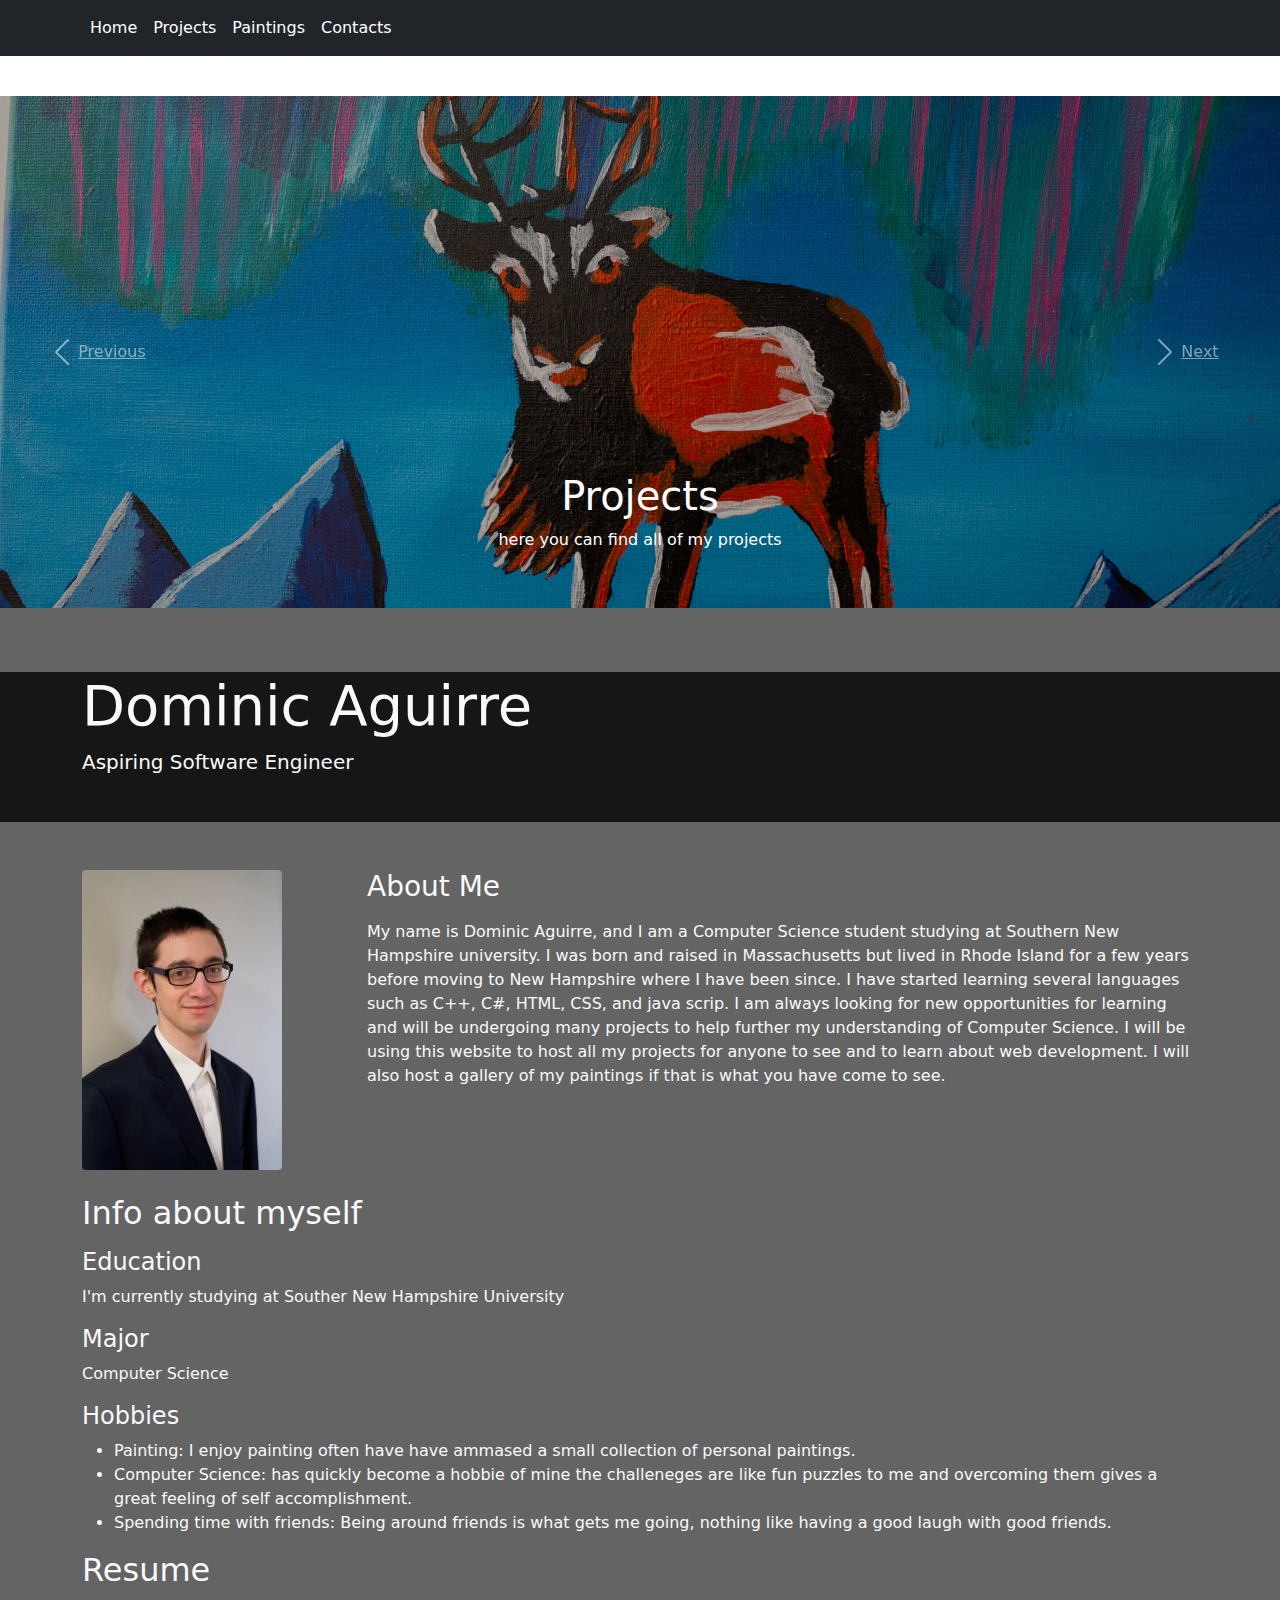
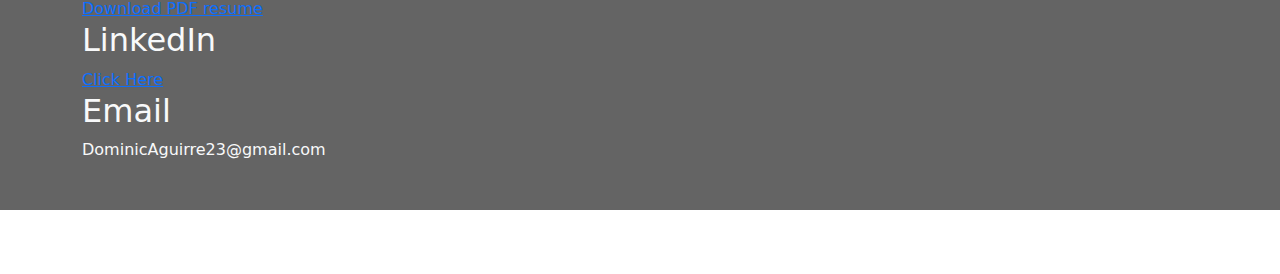
==== index.html @ 30d7d393 "Lots of updates" ====
<!DOCTYPE html>
<HTML lang = "en-us">
    <head>
        <title>Dominic Aguirre</title>
        <meta name="description" content="Personal Website">
        <meta name="author" content="Dominic Aguirre">
        <meta name="viewport" content="width=device-width, initial-scale=1, shrink-to-fit=no">
        <meta charset="utf-8">
        <link href="/styles/main.css" rel="stylesheet" type="text/css">
        <link rel="stylesheet" href="./styles/bootstrap.css">
    </head>
    <body class="text-light">

        <header>
            <nav class="navbar navbar-expand navbar-dark fixed-top bg-dark">
                <div class="container">
                    <!--Add the logo I decide on here 
                        <a class="navbar-brand" href="index.html">
                            <img src="imagelocationhere" width="30" height="30" class="d-inline-block align-top" alt=""> </a>
                        -->
                    <div class="collapse navbar-collapse" id="navbarCollapse">
                        <ul class="nav navbar-nav mr-auto">
                            <li class="new-item">
                                <a class="nav-link active" href="index.html">Home</a>
                            </li>
                            <li class="new-item">
                                <a class="nav-link active" href="projects.html">Projects</a>
                            </li>
                            <li class="new-item">
                                <a class="nav-link active" href="paintings.html">Paintings</a>
                            </li>
                            <li class="new-item">
                                <a class="nav-link active" href="contacts.html">Contacts</a>
                            </li>
                            

                        </ul>
                    </div>
                </div>
            </nav>
        </header>

        <main class="mt-5">

            <div id="welcomeCarousel" class="carousel slide" data-ride="carousel">
                <ol class="carousel-indicators">
                  <li data-target="#welcomeCarousel" data-slide-to="0" class="active"></li>
                  <li data-target="#welcomeCarousel" data-slide-to="1"></li>
                  <li data-target="#welcomeCarousel" data-slide-to="2"></li>
                </ol>
                <div class="carousel-inner">
                  <div class="carousel-item active welcome-carousel-image1">
                    <div class="container">
                      <div class="carousel-caption">
                        <h1>Projects</h1>
                        <p>here you can find all of my projects</p>
                      </div>
                    </div>
                  </div>
                  <div class="carousel-item welcome-carousel-image2">
                    <div class="container">
                      <div class="carousel-caption text-left">
                        <h1>Paintings</h1>
                        <p>All my paints on display</p>
                        <p><a class="btn btn-lg btn-primary" href="paintings.html" role="button">Sign up today</a></p>
                      </div>
                    </div>
                  </div>
                  <div class="carousel-item welcome-carousel-image3">
                    <div class="container">
                      <div class="carousel-caption text-right">
                        <h1>Contact page</h1>
                        <p>If you want to get in contact go here</p>
                        <p><a class="btn btn-lg btn-primary" href="contacts.html" role="button">Fruit pies</a></p>
                      </div>
                    </div>
                  </div>
                </div>
                <a class="carousel-control-prev" href="#welcomeCarousel" role="button" data-slide="prev">
                  <span class="carousel-control-prev-icon" aria-hidden="true"></span>
                  <span class="sr-only">Previous</span>
                </a>
                <a class="carousel-control-next" href="#welcomeCarousel" role="button" data-slide="next">
                  <span class="carousel-control-next-icon" aria-hidden="true"></span>
                  <span class="sr-only">Next</span>
                </a>
              </div>



            <div class="jumbotron jumbotron-code">
                <div class="container">
                    <h1 class="display-4">Dominic Aguirre</h1>
                    <p class="lead">Aspiring Software Engineer</p>
                </div>
             </div>

            <div class="container">

                <div class="row mt-5">
                    <div id="image" class="col-md-3">
                        <img src="./images/DSC02002(resize).jpg" class="rounded img-fluid" alt="./images/DSC02002.jpg"/>
                    </div>

                    <div class="col-md-9">
                        <h3 class="mb-3">About Me</h3>
                        <p>
                            My name is Dominic Aguirre, and I am a Computer Science student studying at Southern New Hampshire university. 
                            I was born and raised in Massachusetts but lived in Rhode Island for a few years before moving to New Hampshire 
                            where I have been since. I have started learning several languages such as C++, C#, HTML, CSS, and java scrip. 
                            I am always looking for new opportunities for learning and will be undergoing many projects to help further my 
                            understanding of Computer Science. I will be using this website to host all my projects for anyone to see and to 
                            learn about web development. I will also host a gallery of my paintings if that is what you have come to see.
                        </p>
                    </div>
                </div>

                <h2 class="mt-4">Info about myself</h2>

                <h4 class="mt-3">Education</h4>
                <p>I'm currently studying at Souther New Hampshire University</p>

                <h4>Major</h4>
                <p>Computer Science</p>

                <h4> Hobbies </h4>
                <ul>
                    <li>Painting: I enjoy painting often have have ammased a small collection of personal paintings.</li>
                    <li>Computer Science: has quickly become a hobbie of mine the challeneges are like fun puzzles 
                    to me and overcoming them gives a great feeling of self accomplishment.</li>
                    <li>Spending time with friends: Being around friends is what gets me going, nothing like having a good laugh with good friends.</li>
                </ul>

                <h2>Resume</h2>
                <a href="./downloads/Dominic_Resume.pdf"> Download PDF resume </a> 

                <h2>LinkedIn</h2>
                <a href="https://www.linkedin.com/in/dominic-aguirre-250317196/">Click Here</a>

                <h2>Email</h2>
                <p class="pb-5">DominicAguirre23@gmail.com</p>
                </div>
        </main>

        <script src="js/jquery.js"></script>
        <script src="js/bootstrap.js"></script>

    </body>
</HTML>
---- styles/main.css ----
body {
    background-image: url(../images/background.png);
    background-size: cover;
    background-repeat:repeat;
    padding-top: 3rem;
    padding-bottom: 3rem;
    color: rgb(250,250,250);
}

.jumbotron-code{
   background-color: rgb(22, 22, 22);
}
.jumbotron{
    height: 150px;
    
}
main{
    background-color: rgba(73, 73, 73, 0.85);
}
.carousel {
    margin-bottom: 4rem;
  }
  
  .carousel-caption {
    bottom: 3rem;
    z-index: 10;
  }

  .carousel-item {
    height: 32rem;
    max-width: 100vw;
    background-size: cover;
    background-position: center center;
    background-repeat: no-repeat;
  }

  .welcome-carousel-image1{
    box-shadow: inset 0 0 0 100vw rgba(0,0,0,0.3);
    background-image:url('../images/reindeer-zoom.jpg');
  }

  .welcome-carousel-image2{
    box-shadow: inset 0 0 0 100vw rgba(0,0,0,0.3);
    background-image:url('../images/lion-geometric-zoom.jpg');
  }

  .welcome-carousel-image3{
    box-shadow: inset 0 0 0 100vw rgba(0,0,0,0.3);
    background-image:url('../images/abstract-eagle-zoom.jpg');
  }
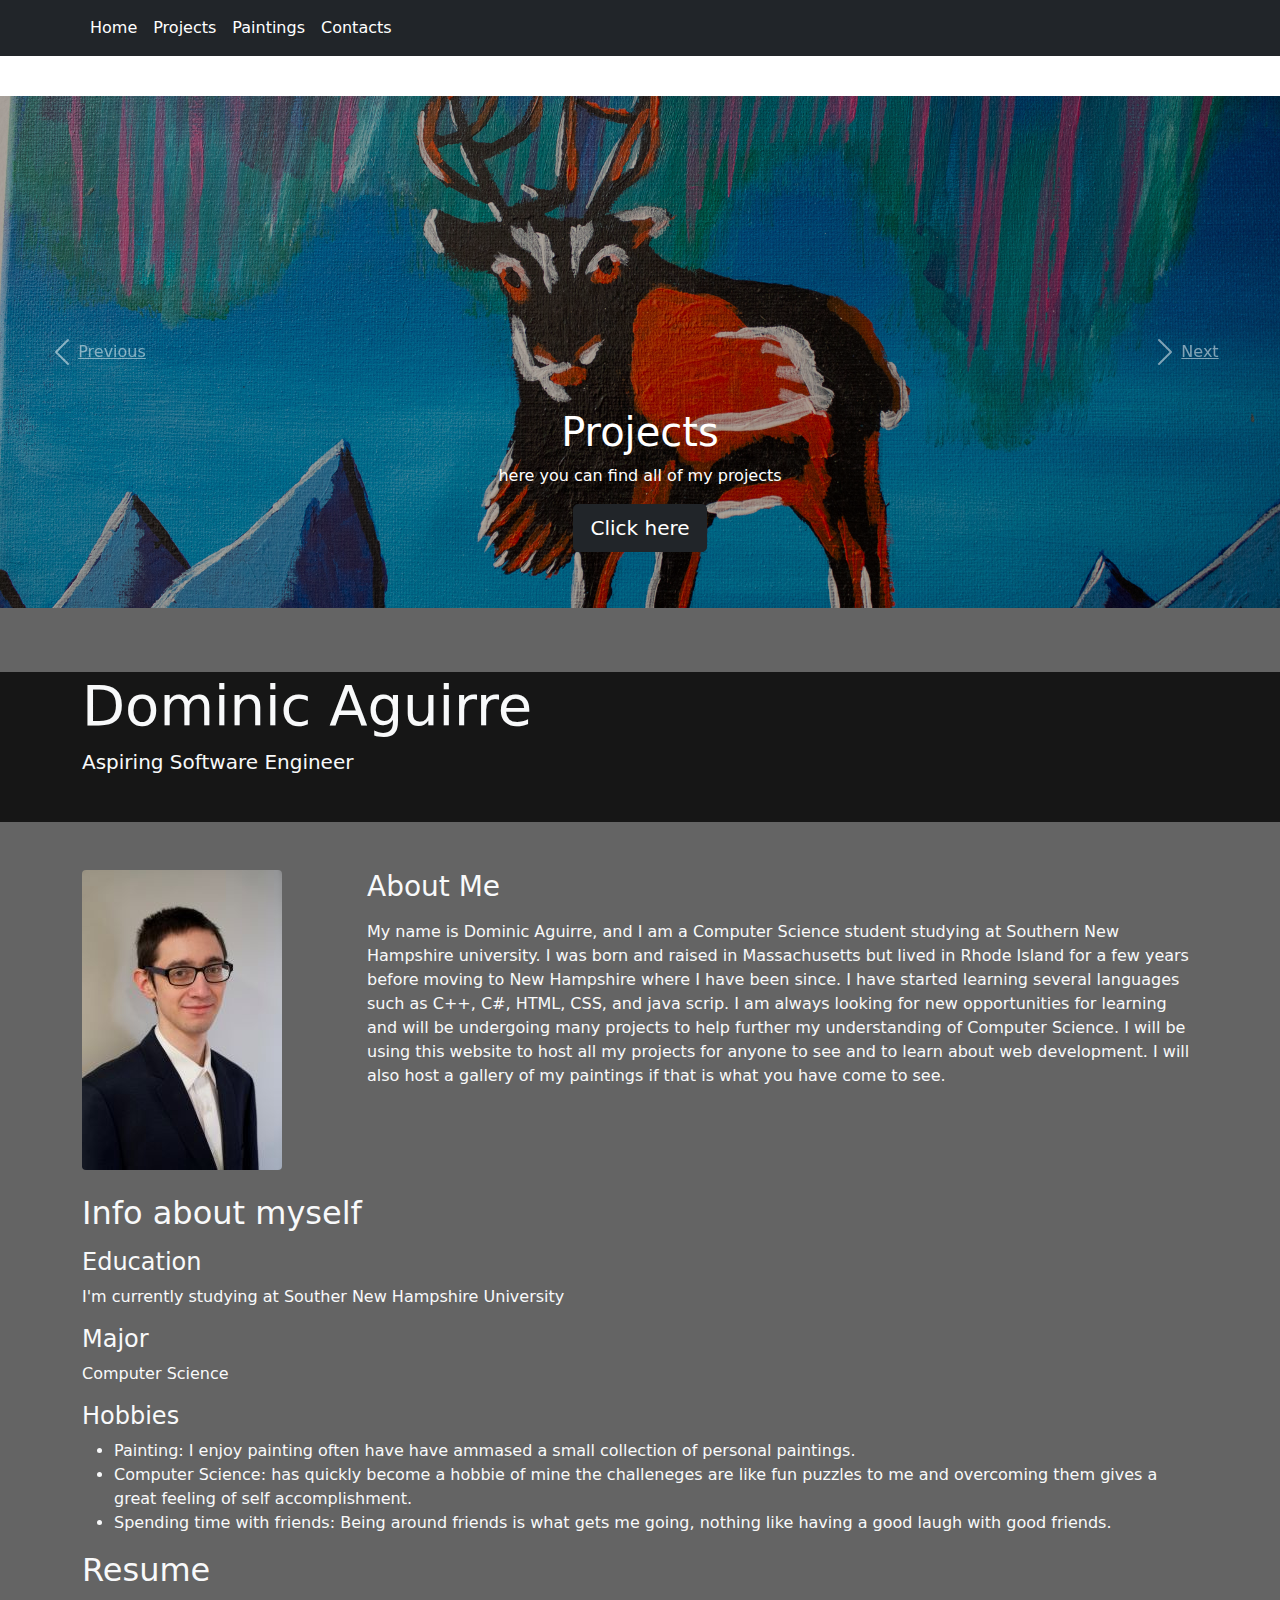
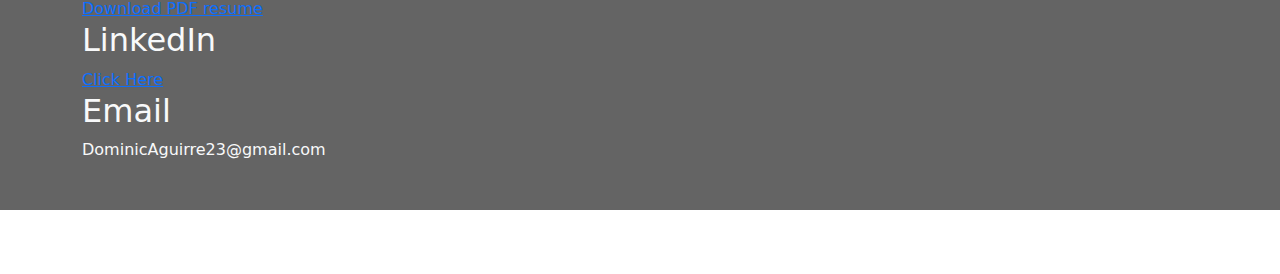
==== commit 8afd23eb: "updates" ====
--- a/index.html
+++ b/index.html
@@ -7,7 +7,7 @@
         <meta name="viewport" content="width=device-width, initial-scale=1, shrink-to-fit=no">
         <meta charset="utf-8">
         <link href="/styles/main.css" rel="stylesheet" type="text/css">
-        <link rel="stylesheet" href="./styles/bootstrap.css">
+        <link rel="stylesheet" href="./styles/bootstrap.css"><script src="js/jquery.js"></script>
     </head>
     <body class="text-light">
 
@@ -51,9 +51,10 @@
                 <div class="carousel-inner">
                   <div class="carousel-item active welcome-carousel-image1">
                     <div class="container">
-                      <div class="carousel-caption">
+                      <div class="carousel-caption d-none d-md-block">
                         <h1>Projects</h1>
                         <p>here you can find all of my projects</p>
+                        <p><a class="btn btn-lg btn-dark" href="projects.html" role="button">Click here</a></p>
                       </div>
                     </div>
                   </div>
@@ -62,7 +63,7 @@
                       <div class="carousel-caption text-left">
                         <h1>Paintings</h1>
                         <p>All my paints on display</p>
-                        <p><a class="btn btn-lg btn-primary" href="paintings.html" role="button">Sign up today</a></p>
+                        <p><a class="btn btn-lg btn-dark" href="paintings.html" role="button">Sign up today</a></p>
                       </div>
                     </div>
                   </div>
@@ -71,7 +72,7 @@
                       <div class="carousel-caption text-right">
                         <h1>Contact page</h1>
                         <p>If you want to get in contact go here</p>
-                        <p><a class="btn btn-lg btn-primary" href="contacts.html" role="button">Fruit pies</a></p>
+                        <p><a class="btn btn-lg btn-dark" href="contacts.html" role="button">Fruit pies</a></p>
                       </div>
                     </div>
                   </div>
@@ -142,8 +143,8 @@
                 </div>
         </main>
 
-        <script src="js/jquery.js"></script>
-        <script src="js/bootstrap.js"></script>
+        <script src="/js/jquery.js"></script>
+        <script src="/js/bootstrap.js"></script>
 
     </body>
 </HTML>--- a/styles/main.css
+++ b/styles/main.css
@@ -1,3 +1,4 @@
+
 body {
     background-image: url(../images/background.png);
     background-size: cover;
@@ -19,32 +20,32 @@
 }
 .carousel {
     margin-bottom: 4rem;
-  }
+}
   
-  .carousel-caption {
+.carousel-caption {
     bottom: 3rem;
     z-index: 10;
-  }
+}
 
-  .carousel-item {
+.carousel-item {
     height: 32rem;
     max-width: 100vw;
     background-size: cover;
     background-position: center center;
     background-repeat: no-repeat;
-  }
+}
 
-  .welcome-carousel-image1{
+.welcome-carousel-image1{
     box-shadow: inset 0 0 0 100vw rgba(0,0,0,0.3);
     background-image:url('../images/reindeer-zoom.jpg');
-  }
+}
 
-  .welcome-carousel-image2{
+.welcome-carousel-image2{
     box-shadow: inset 0 0 0 100vw rgba(0,0,0,0.3);
     background-image:url('../images/lion-geometric-zoom.jpg');
-  }
+}
 
-  .welcome-carousel-image3{
+.welcome-carousel-image3{
     box-shadow: inset 0 0 0 100vw rgba(0,0,0,0.3);
     background-image:url('../images/abstract-eagle-zoom.jpg');
-  }+}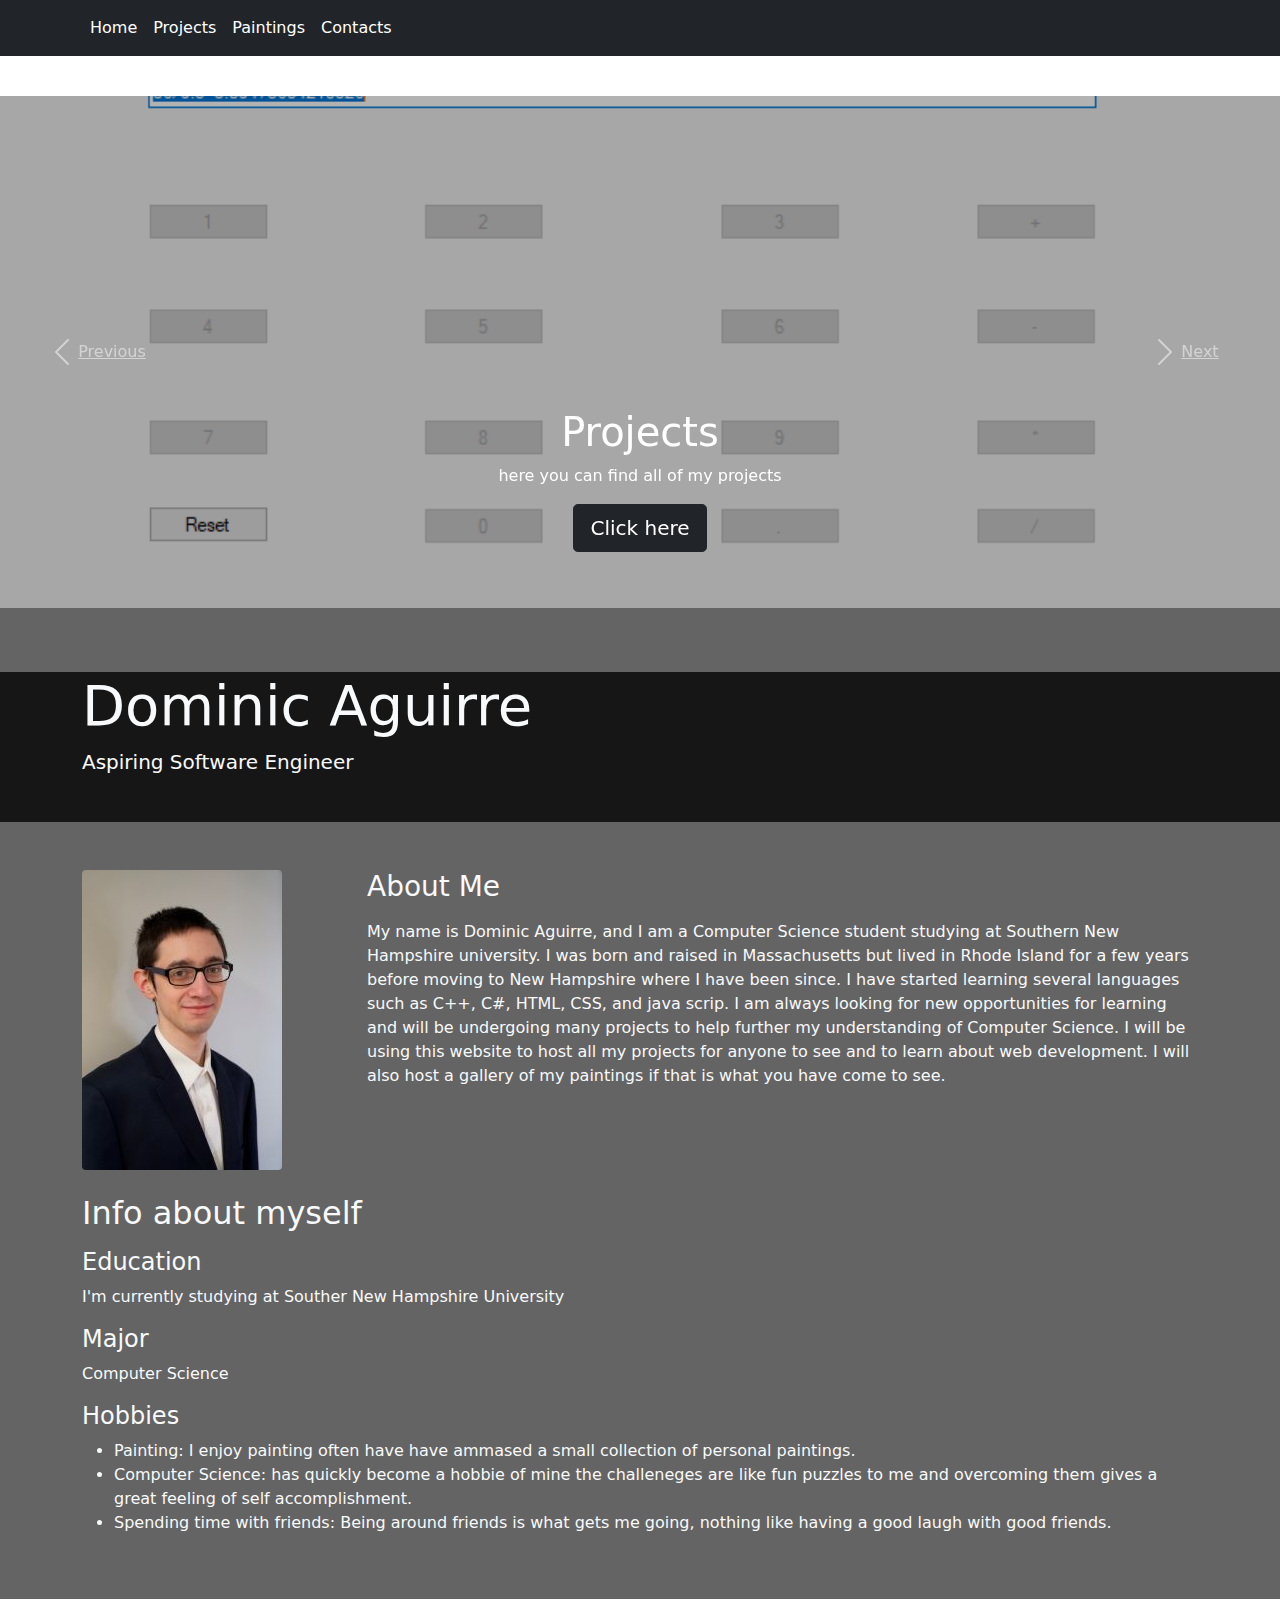
==== commit bd6c4b31: "Final website - painting page" ====
--- a/index.html
+++ b/index.html
@@ -7,17 +7,29 @@
         <meta name="viewport" content="width=device-width, initial-scale=1, shrink-to-fit=no">
         <meta charset="utf-8">
         <link href="/styles/main.css" rel="stylesheet" type="text/css">
-        <link rel="stylesheet" href="./styles/bootstrap.css"><script src="js/jquery.js"></script>
+        <link rel="stylesheet" href="./styles/bootstrap.css">
+        <!--
+          <script src="js/jquery.js"></script>
+        <script src="js/bootstrap.js"></script>
+        <script src="js/jquery-slim.js"></script>
+          -->
+        <script src="https://code.jquery.com/jquery-3.2.1.slim.min.js" integrity="sha384-KJ3o2DKtIkvYIK3UENzmM7KCkRr/rE9/Qpg6aAZGJwFDMVNA/GpGFF93hXpG5KkN" crossorigin="anonymous"></script>
+        <script src="https://cdnjs.cloudflare.com/ajax/libs/popper.js/1.12.9/umd/popper.min.js" integrity="sha384-ApNbgh9B+Y1QKtv3Rn7W3mgPxhU9K/ScQsAP7hUibX39j7fakFPskvXusvfa0b4Q" crossorigin="anonymous"></script>
+        <script src="https://maxcdn.bootstrapcdn.com/bootstrap/4.0.0/js/bootstrap.min.js" integrity="sha384-JZR6Spejh4U02d8jOt6vLEHfe/JQGiRRSQQxSfFWpi1MquVdAyjUar5+76PVCmYl" crossorigin="anonymous"></script>
     </head>
     <body class="text-light">
 
         <header>
-            <nav class="navbar navbar-expand navbar-dark fixed-top bg-dark">
+            <nav class="navbar navbar-expand-sm navbar-dark fixed-top bg-dark">
                 <div class="container">
                     <!--Add the logo I decide on here 
                         <a class="navbar-brand" href="index.html">
                             <img src="imagelocationhere" width="30" height="30" class="d-inline-block align-top" alt=""> </a>
                         -->
+                        <button class="navbar-toggler" type="button" data-toggle="collapse" data-target="#navbarCollapse" aria-controls="navbarCollapse"
+                        aria-expanded="false" aria-label="Toggle navigation">
+                        <span class="navbar-toggler-icon"></span>
+                        </button>
                     <div class="collapse navbar-collapse" id="navbarCollapse">
                         <ul class="nav navbar-nav mr-auto">
                             <li class="new-item">
@@ -40,7 +52,7 @@
             </nav>
         </header>
 
-        <main class="mt-5">
+        <main class="mt-5 pb-5">
 
             <div id="welcomeCarousel" class="carousel slide" data-ride="carousel">
                 <ol class="carousel-indicators">
@@ -63,7 +75,7 @@
                       <div class="carousel-caption text-left">
                         <h1>Paintings</h1>
                         <p>All my paints on display</p>
-                        <p><a class="btn btn-lg btn-dark" href="paintings.html" role="button">Sign up today</a></p>
+                        <p><a class="btn btn-lg btn-dark" href="paintings.html" role="button">Click here</a></p>
                       </div>
                     </div>
                   </div>
@@ -72,7 +84,7 @@
                       <div class="carousel-caption text-right">
                         <h1>Contact page</h1>
                         <p>If you want to get in contact go here</p>
-                        <p><a class="btn btn-lg btn-dark" href="contacts.html" role="button">Fruit pies</a></p>
+                        <p><a class="btn btn-lg btn-dark" href="contacts.html" role="button">Click here</a></p>
                       </div>
                     </div>
                   </div>
@@ -131,20 +143,9 @@
                     to me and overcoming them gives a great feeling of self accomplishment.</li>
                     <li>Spending time with friends: Being around friends is what gets me going, nothing like having a good laugh with good friends.</li>
                 </ul>
-
-                <h2>Resume</h2>
-                <a href="./downloads/Dominic_Resume.pdf"> Download PDF resume </a> 
-
-                <h2>LinkedIn</h2>
-                <a href="https://www.linkedin.com/in/dominic-aguirre-250317196/">Click Here</a>
-
-                <h2>Email</h2>
-                <p class="pb-5">DominicAguirre23@gmail.com</p>
-                </div>
         </main>
 
-        <script src="/js/jquery.js"></script>
-        <script src="/js/bootstrap.js"></script>
+     
 
     </body>
 </HTML>--- a/styles/main.css
+++ b/styles/main.css
@@ -18,6 +18,9 @@
 main{
     background-color: rgba(73, 73, 73, 0.85);
 }
+
+
+
 .carousel {
     margin-bottom: 4rem;
 }
@@ -37,15 +40,15 @@
 
 .welcome-carousel-image1{
     box-shadow: inset 0 0 0 100vw rgba(0,0,0,0.3);
-    background-image:url('../images/reindeer-zoom.jpg');
+    background-image:url('../images/porject-car.PNG');
 }
 
 .welcome-carousel-image2{
     box-shadow: inset 0 0 0 100vw rgba(0,0,0,0.3);
-    background-image:url('../images/lion-geometric-zoom.jpg');
+    background-image:url('../images/abstract-eagle-zoom.jpg');
 }
 
 .welcome-carousel-image3{
     box-shadow: inset 0 0 0 100vw rgba(0,0,0,0.3);
-    background-image:url('../images/abstract-eagle-zoom.jpg');
-}+    background-image:url('../images/pexels-pixabay-459654.jpg');
+}
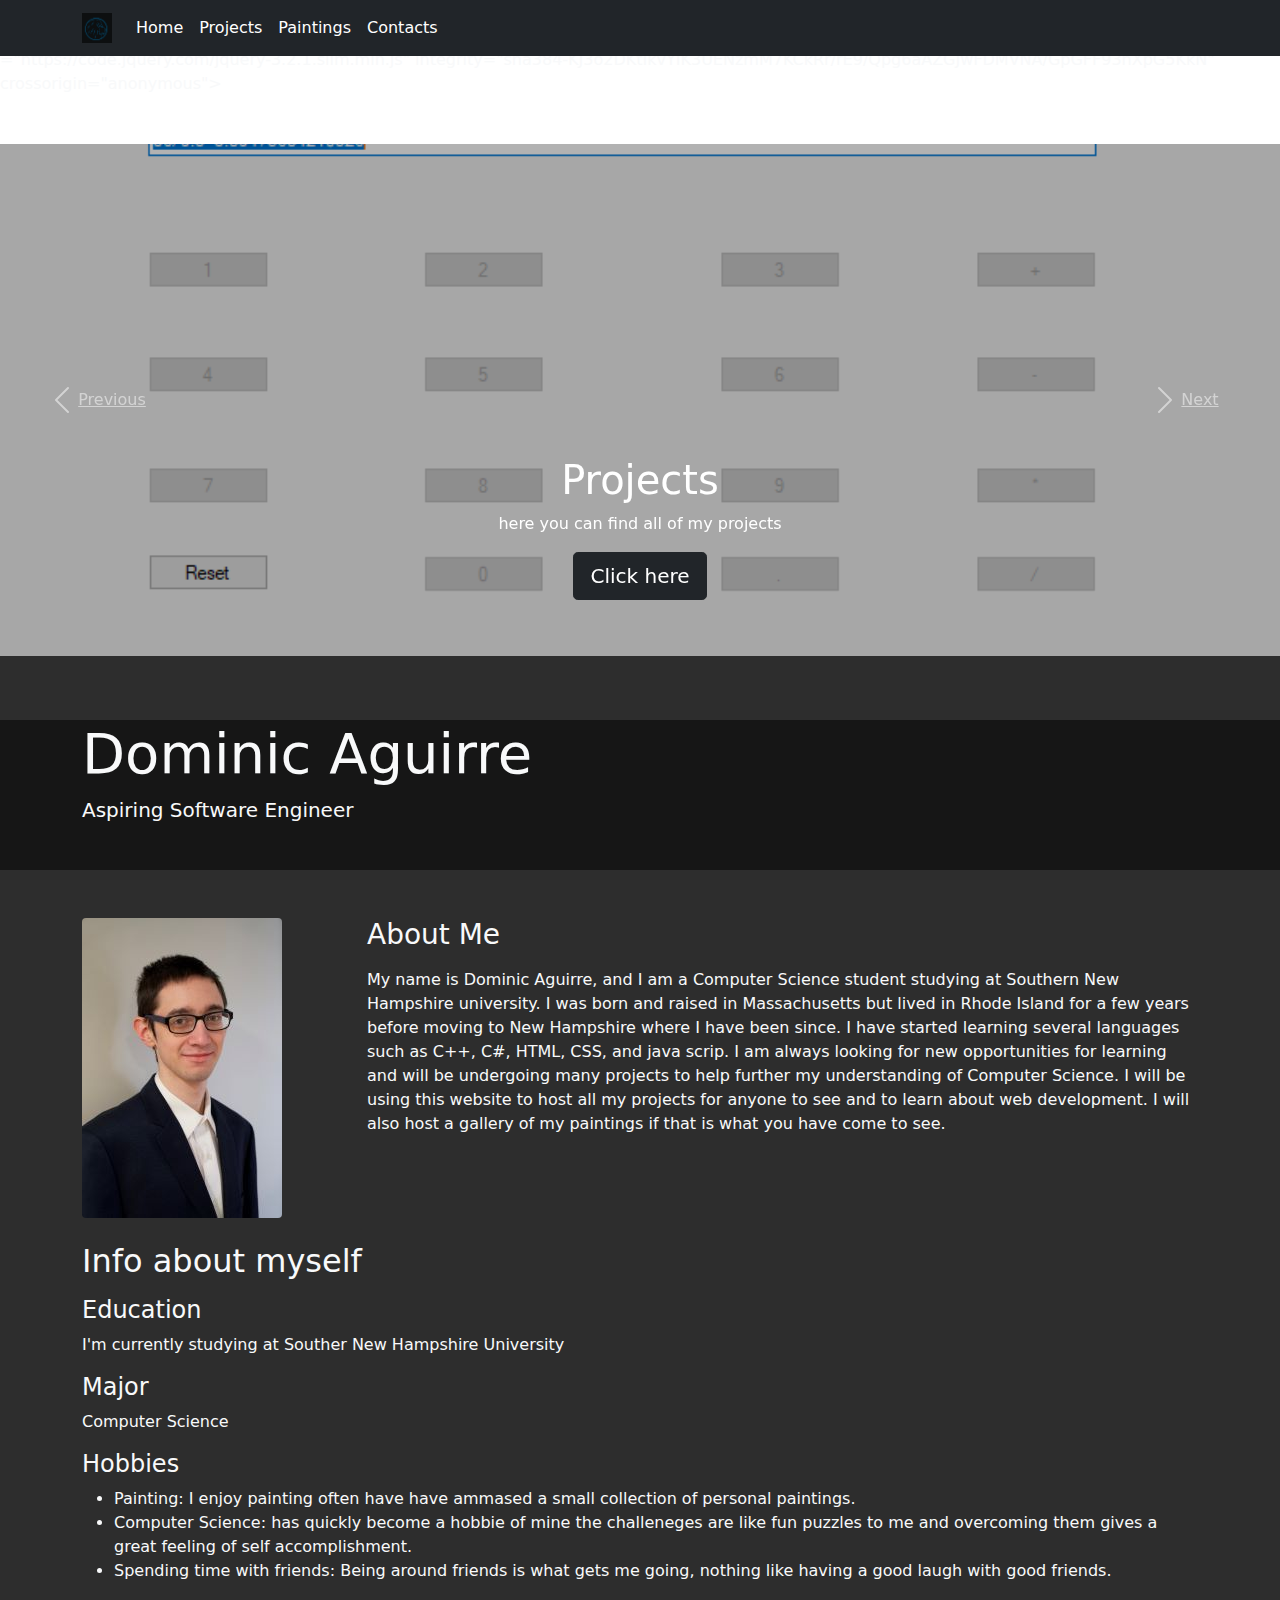
==== commit e1b5db43: "update" ====
--- a/index.html
+++ b/index.html
@@ -8,24 +8,19 @@
         <meta charset="utf-8">
         <link href="/styles/main.css" rel="stylesheet" type="text/css">
         <link rel="stylesheet" href="./styles/bootstrap.css">
-        <!--
-          <script src="js/jquery.js"></script>
-        <script src="js/bootstrap.js"></script>
-        <script src="js/jquery-slim.js"></script>
-          -->
-        <script src="https://code.jquery.com/jquery-3.2.1.slim.min.js" integrity="sha384-KJ3o2DKtIkvYIK3UENzmM7KCkRr/rE9/Qpg6aAZGJwFDMVNA/GpGFF93hXpG5KkN" crossorigin="anonymous"></script>
+        <link rel='shortcut icon' href='./images/logo-1.png' type='image/x-icon' />
+        ="https://code.jquery.com/jquery-3.2.1.slim.min.js" integrity="sha384-KJ3o2DKtIkvYIK3UENzmM7KCkRr/rE9/Qpg6aAZGJwFDMVNA/GpGFF93hXpG5KkN" crossorigin="anonymous"></script>
         <script src="https://cdnjs.cloudflare.com/ajax/libs/popper.js/1.12.9/umd/popper.min.js" integrity="sha384-ApNbgh9B+Y1QKtv3Rn7W3mgPxhU9K/ScQsAP7hUibX39j7fakFPskvXusvfa0b4Q" crossorigin="anonymous"></script>
         <script src="https://maxcdn.bootstrapcdn.com/bootstrap/4.0.0/js/bootstrap.min.js" integrity="sha384-JZR6Spejh4U02d8jOt6vLEHfe/JQGiRRSQQxSfFWpi1MquVdAyjUar5+76PVCmYl" crossorigin="anonymous"></script>
     </head>
     <body class="text-light">
 
         <header>
-            <nav class="navbar navbar-expand-sm navbar-dark fixed-top bg-dark">
+            <nav class="navbar navbar-expand-sm navbar-dark bg-dark fixed-top">
                 <div class="container">
-                    <!--Add the logo I decide on here 
-                        <a class="navbar-brand" href="index.html">
-                            <img src="imagelocationhere" width="30" height="30" class="d-inline-block align-top" alt=""> </a>
-                        -->
+                    <a class="navbar-brand" href="index.html">
+                        <img src="./images/logo-1.png" width="30" height="30" class="d-inline-block align-top bg-dark" alt=""> </a>
+                      
                         <button class="navbar-toggler" type="button" data-toggle="collapse" data-target="#navbarCollapse" aria-controls="navbarCollapse"
                         aria-expanded="false" aria-label="Toggle navigation">
                         <span class="navbar-toggler-icon"></span>
--- a/styles/main.css
+++ b/styles/main.css
@@ -16,11 +16,8 @@
     
 }
 main{
-    background-color: rgba(73, 73, 73, 0.85);
+    background-color: rgba(8, 8, 8, 0.85);
 }
-
-
-
 .carousel {
     margin-bottom: 4rem;
 }
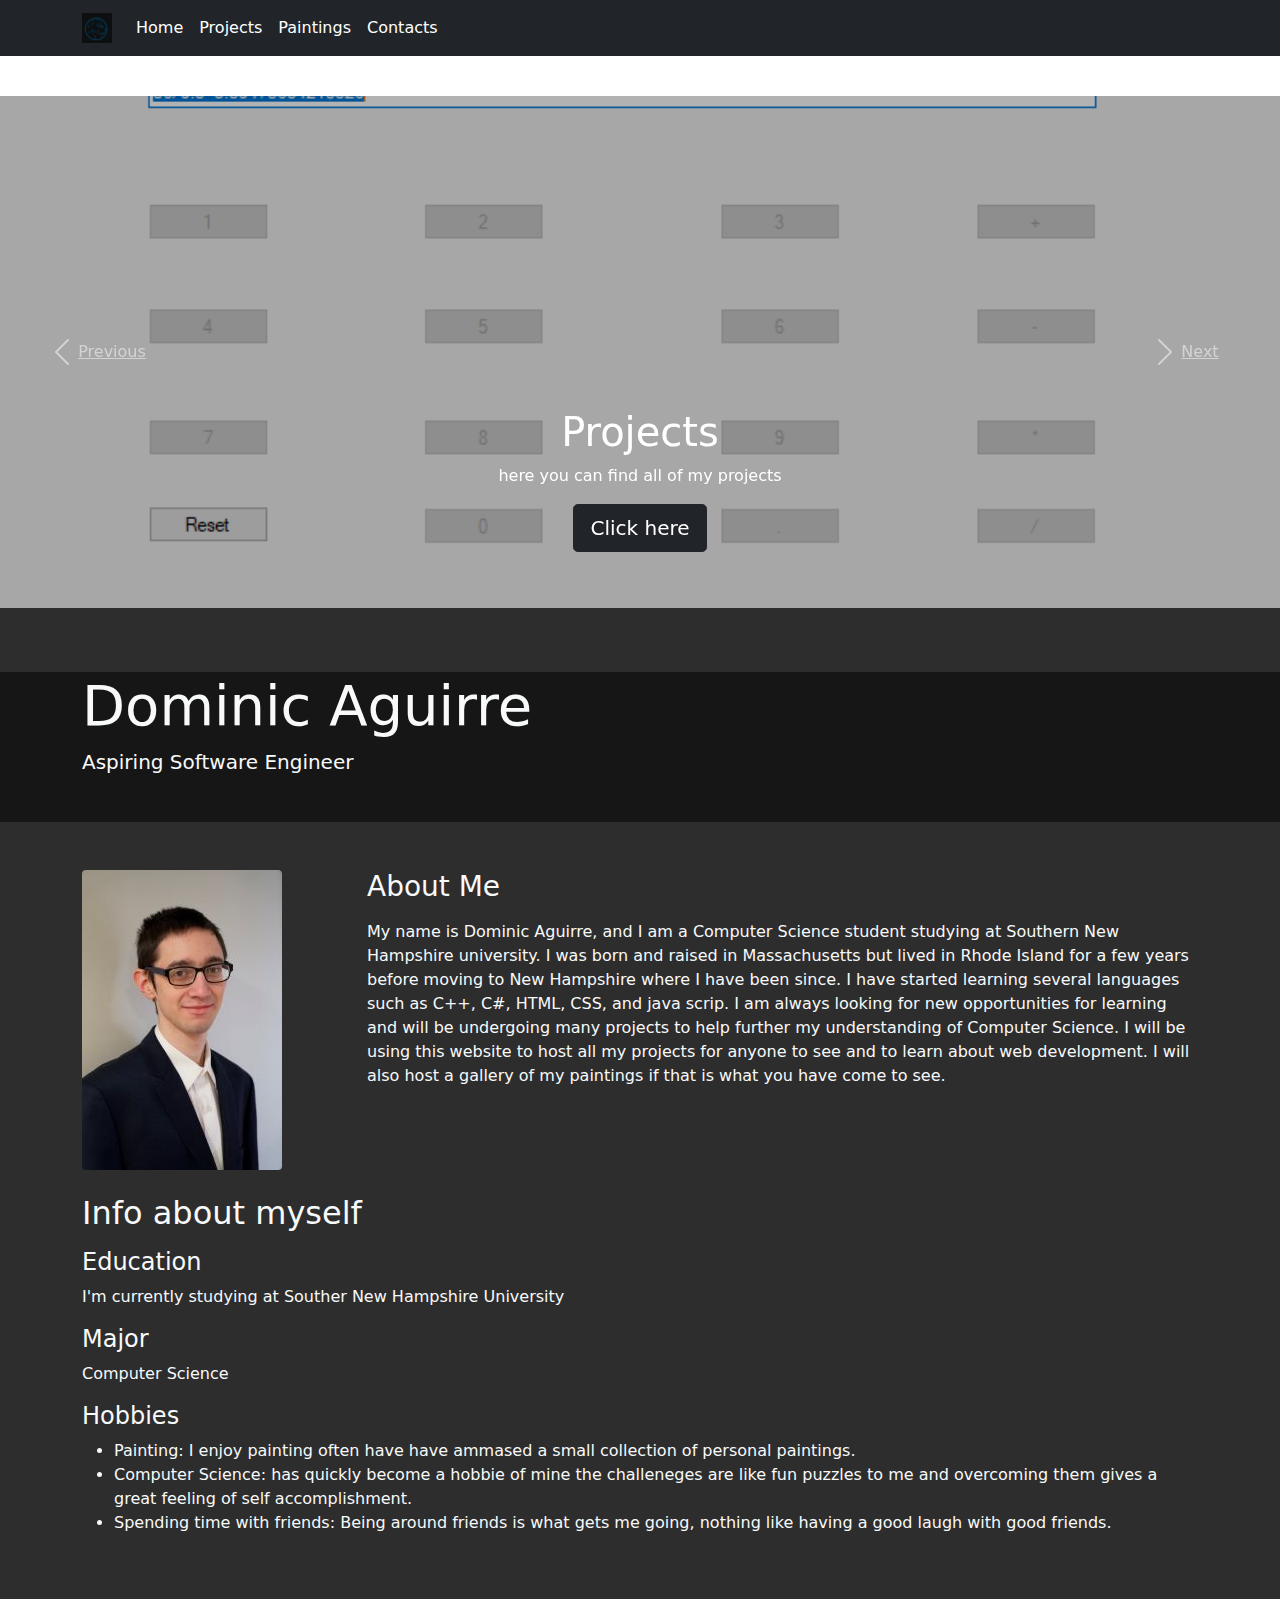
==== commit 3b79c09d: "update" ====
--- a/index.html
+++ b/index.html
@@ -9,7 +9,12 @@
         <link href="/styles/main.css" rel="stylesheet" type="text/css">
         <link rel="stylesheet" href="./styles/bootstrap.css">
         <link rel='shortcut icon' href='./images/logo-1.png' type='image/x-icon' />
-        ="https://code.jquery.com/jquery-3.2.1.slim.min.js" integrity="sha384-KJ3o2DKtIkvYIK3UENzmM7KCkRr/rE9/Qpg6aAZGJwFDMVNA/GpGFF93hXpG5KkN" crossorigin="anonymous"></script>
+        <!--
+          <script src="js/jquery.js"></script>
+        <script src="js/bootstrap.js"></script>
+        <script src="js/jquery-slim.js"></script>
+          -->
+        <script src="https://code.jquery.com/jquery-3.2.1.slim.min.js" integrity="sha384-KJ3o2DKtIkvYIK3UENzmM7KCkRr/rE9/Qpg6aAZGJwFDMVNA/GpGFF93hXpG5KkN" crossorigin="anonymous"></script>
         <script src="https://cdnjs.cloudflare.com/ajax/libs/popper.js/1.12.9/umd/popper.min.js" integrity="sha384-ApNbgh9B+Y1QKtv3Rn7W3mgPxhU9K/ScQsAP7hUibX39j7fakFPskvXusvfa0b4Q" crossorigin="anonymous"></script>
         <script src="https://maxcdn.bootstrapcdn.com/bootstrap/4.0.0/js/bootstrap.min.js" integrity="sha384-JZR6Spejh4U02d8jOt6vLEHfe/JQGiRRSQQxSfFWpi1MquVdAyjUar5+76PVCmYl" crossorigin="anonymous"></script>
     </head>
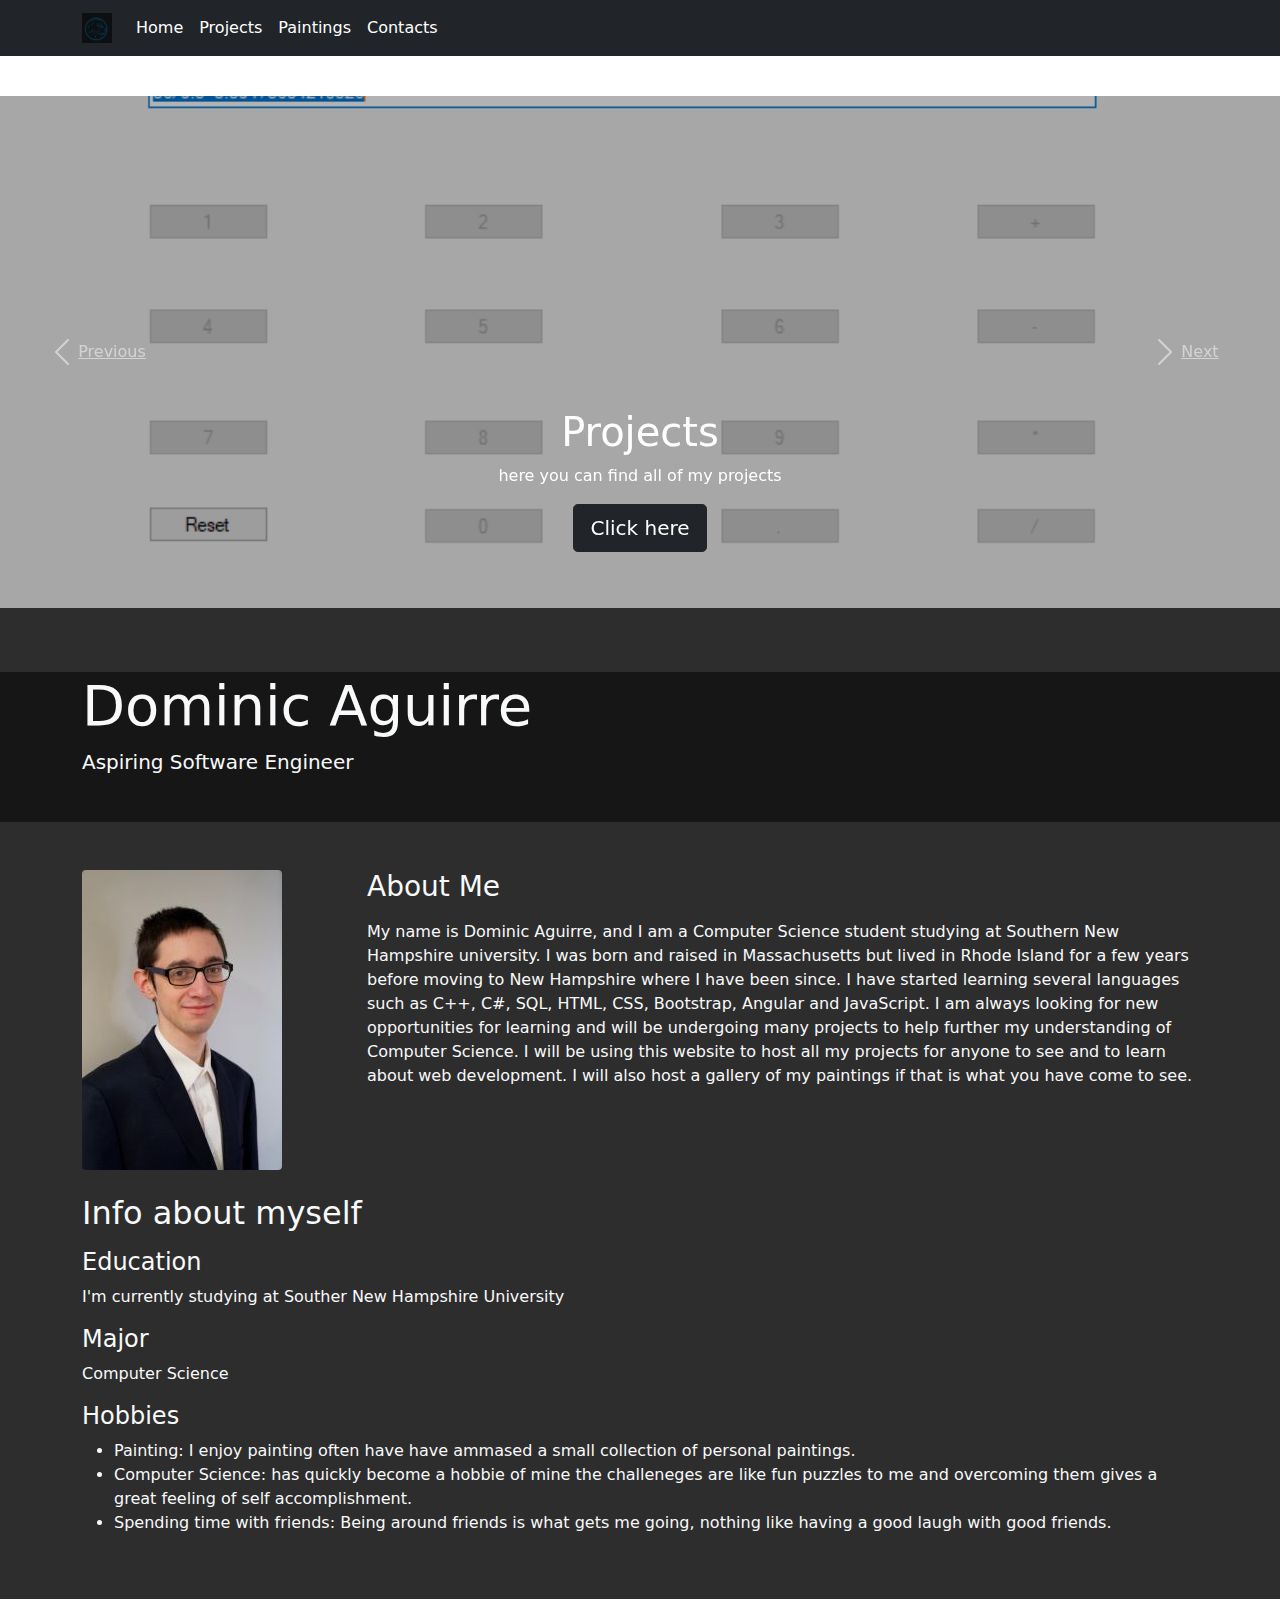
==== commit b41c5261: "Updates" ====
--- a/index.html
+++ b/index.html
@@ -120,7 +120,7 @@
                         <p>
                             My name is Dominic Aguirre, and I am a Computer Science student studying at Southern New Hampshire university. 
                             I was born and raised in Massachusetts but lived in Rhode Island for a few years before moving to New Hampshire 
-                            where I have been since. I have started learning several languages such as C++, C#, HTML, CSS, and java scrip. 
+                            where I have been since. I have started learning several languages such as C++, C#, SQL, HTML, CSS, Bootstrap, Angular and JavaScript. 
                             I am always looking for new opportunities for learning and will be undergoing many projects to help further my 
                             understanding of Computer Science. I will be using this website to host all my projects for anyone to see and to 
                             learn about web development. I will also host a gallery of my paintings if that is what you have come to see.
